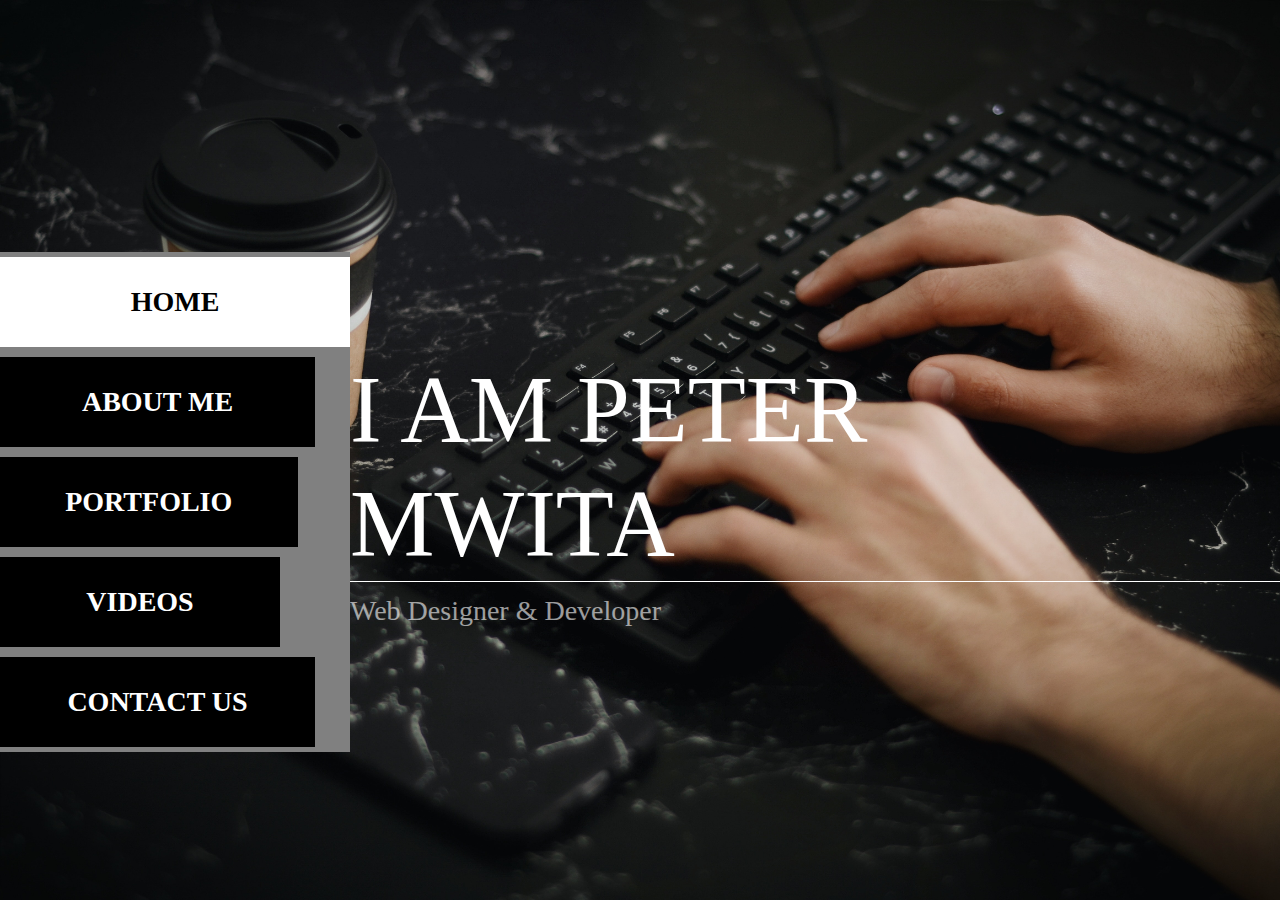
==== index.html @ 9c521cec "portfolio site first upload" ====
<!DOCTYPE html>
<html>
<head>
	<title></title>
	<meta charset="utf-8">
	<meta name="viewport" content="width=device-width, initial-scale=1">
	<link rel="stylesheet" type="text/css" href="css/bootstrap-grid.min.css">
    <link rel="stylesheet" type="text/css" href="css/bootstrap.min.css">    
	<link rel="stylesheet" type="text/css" href="css/style.css">
</head>
<body>
<div class="background">
	<div class="nav">
		<a class="a active" href="#">HOME</a>
		<a class="b" href="#">ABOUT ME</a>
		<a class="c" href="#">PORTFOLIO</a>
		<a class="e" href="#">VIDEOS</a>
		<a class="d" href="#">CONTACT US</a>

	</div>

<div class="content">
	<div class="home">
		<h1>I am Peter Mwita</h1>
		<h3>Web Designer & Developer</h3>
	</div>

	<div class="aboutus">
		<p><b>Hey, I’m Pete.</b><br>
		A web designer and developer from Nairobi, Kenya. I create bespoke websites that help businesses get more customers and look better online.<br></p>
		<h2><button><a href="process.html">
		 Process </a></button></h2><br>
		<p>STEP 1 - <b>GETTING STARTED</b><br>
			<b>Brief</b><br>
To get a clear picture of what you need I start every project by receiving an initial brief of what you want. Having this gives me enough context to properly provide you with a proposal and ultimately tailor my services to your project goals.<br>

<b>Initial Chat</b>
The next step is to have a quick 15-minute call so we can properly introduce ourselves and make sure we're both on the same page. This is the perfect time to let me know anything I might need to be aware of during the project.<br></p>

<p>STEP 2 - <b> DESIGN</b><br>
<b>Wireframes</b><br>
Having a good set of wireframes is the bedrock of any successful website project. This is where we hammer down the layout and general functionality while always making sure the user is the primary focus.<br>

<b>Designs</b><br>
This is where I apply the paint to your website. I'll take the concepts we've agreed on in the wireframes to make them look usable, modern and clean.
<br></p>

<p>STEP 3 - <b> DEVELOPMENT & LAUNCH</b><br>
<b>Code</b><br>
When the coding begins there will generally be less communication from me as this is quite an involved process that doesn't require much feedback. This is where I take the visuals of your website and make them into something real that people can interact with.<br>

<b>Training</b><br>
After the website has been coded but before it goes live I like to provide in-depth training. Going forward your website will be easily updatable by yourself so I'll take you through everything over the phone and even provide screencasts for you to keep.<br>

<b>Launch</b><br>
When it's time to launch the new site I'll take care of everything. All you'll need to do is get that Tweet ready about your shiny new website!
</p>
</div>


	<div class="gallery">
		<h1>Hi, This are my latest Projects</h1>
		<div class="image">
			<a href="https://pmwita.github.io/Interiordesignwebsite/" target="_blank">	<img src="images/interior.jpg" alt="">
				<h3>INTERIOR DESIGN</h3>
				<p>INTERIOR DESIGN WEBSITE</p>
			</a>
		</div>
		<div class="image">
			<a href="https://pmwita.github.io/OnlineStoreSite/" target="_blank">	<img src="images/onlinestore.jpg" alt="">
				<h3>ECOMMERCE</h3>
				<p>Online Store Site</p>
			</a>
		</div>
		<div class="image">
			<a href="https://pmwita.github.io/IAMLINET/" target="_blank">	<img src="images/IAMLINET.jpg" alt="">
				<h3>PHOTOGRAPHY</h3>
				<p>I AM LINET Photography Website</p>
			</a>
		</div>
		<div class="image">
			<a href="https://pmwita.github.io/Movietrailersite/" target="_blank">	<img src="images/movietrailer.jpg" alt="">
				<h3>MOVIES</h3>
				<p>Movie Trailer Site</p>
			</a>
		</div>
		<div class="image">
			<a href="https://pmwita.github.io/PSDTOHTMLCONVERT/" target="_blank">	<img src="images/psdtohtml.jpg" alt="">
				<h3>PSD TO HTML</h3>
				<p>PSD TO HTML CONVERTED WEBSITE</p>
			</a>
		</div>
		<div class="image">
			<a href="https://pmwita.github.io/TINYECOMMERCESITE/" target="_blank">	<img src="images/tinyecommerce.jpg" alt="">
				<h3>ECOMMERCE</h3>
				<p>A TINY ECOMMERCE WEBSITE</p>
			</a>
		</div>
		<div class="image">
			<a href="https://pmwita.github.io/companywebsite/" target="_blank">	<img src="images/company.jpg" alt="">   <h3>COMPANY</h3>
				<p>A COMPANY WEBSITE</p>
			</a>
		</div>
		<div class="image">
			<a href="https://www.gisireacademy.sc.ke" target="_blank">	<img src="images/gisireschool.jpg" alt="">
				<h3>SCHOOL WEBSITE</h3>
				<p>GISIRE ACADEMY SCHOOL WEBSITE</p>
			</a>
		</div>
	</div>

	<div class="videos">
		<div class="videoz">
			<video width="" height="" controls="">
			<source src="video/video1.mkv" type="video/mp4">
			</video>
		</div>

		<div class="videoz">
			<video width="" height="" controls="">
			<source src="video/video1.mkv" type="video/mp4">
			</video>
		</div>

		<div class="videoz">
			<video width="" height="" controls="">
			<source src="video/video1.mkv" type="video/mp4">
			</video>
		</div>

		<div class="videoz">
			<video width="" height="" controls="">
			<source src="video/video2.mp4" type="video/mp4">
			</video>
		</div>

		<div class="videoz">
			<video width="" height="" controls="">
			<source src="video/video2.mp4" type="video/mp4">
			</video>
		</div>

		<div class="videoz">
			<video width="" height="" controls="">
			<source src="video/video2.mp4" type="video/mp4">
			</video>
		</div>
	</div>


	<div class="contactus">

		<address>
		<p >CONTACT ADDRESS<br></p>
		<p>123 Bellevue <br></p>
		<p>Mombasa Road<br><br></p>
		<p >Let's Talk<br></p>
		<p>Phone : <a href="tel:+254-717-384-542">+254-717-384-542</a><br></p>
		<p>Email : <a href="mailto:pmwita2017@gmail.com">pmwita2017@gmail.com</a></p><br>
		</address>
		
		<div class="contactform">
			<form action="index.html" method="post">
				<input type="text" name=""class="inputtext" value="First Name">
				<input type="text" name="" class="inputtext"value="Last Name">
				<input type="text" name="" class="inputtext"value="Your Email">
				<textarea cols="4" rows="6" class="inputmessage">Your Message...!!!</textarea>
				<input type="button" name="" class="submitbutton" value="Submit">
			</form>
		</div>
	</div>
</div>
</div>

<script type="text/javascript" src="js/jquery-3.3.1.min.js"></script>

<script type="text/javascript">
	//jquery code to add and remove active class and toggle when clicked
	$(document).ready(function(){
		$('a').click(function(){
		//	alert("I am Click"); //removes active class on clicking
		var selected = $(this);
		$('a').removeClass('active');
		$(selected).addClass('active');//add selected class highlighting
		});

       //create a click function to hide or display content
       var $a = $('.a'),
       $b = $('.b'),
       $c = $('.c'),
       $d = $('.d'),
       $e = $('.e'),
       $home = $('.home'),
       $aboutus = $('.aboutus');
       $gallery = $('.gallery');
       $contactus = $('.contactus');
       $videos = $('.videos');

       $a.click(function(){
       	$home.fadeIn();
       	$aboutus.fadeOut();
       	$gallery.fadeOut();
       	$videos.fadeOut();
       	$contactus.fadeOut();
       });

       $b.click(function(){
       	$aboutus.fadeIn();
       	$home.fadeOut();
       	$gallery.fadeOut();
       	$videos.fadeOut();
       	$contactus.fadeOut();
       
	   });

       $c.click(function(){
       	$gallery.fadeIn();
       	$home.fadeOut();
       	$aboutus.fadeOut();
       	$videos.fadeOut();
       	$contactus.fadeOut();
	   });

       $d.click(function(){
       	$contactus.fadeIn();
       	$home.fadeOut();
       	$gallery.fadeOut();
       	$videos.fadeOut();
       	$aboutus.fadeOut();
	   });

       $e.click(function(){
       	$videos.fadeIn();
       	$contactus.fadeOut();
       	$home.fadeOut();
       	$gallery.fadeOut();
       	$aboutus.fadeOut();
	   });
       });

</script>
</body>
</html>
---- css/style.css ----
*{
	margin: 0;
	padding: 0;
}

html, body{
	width: 100%;
	height: 100%;
	font-size: 14px;
	font-weight: normal;
}

.background{
	width: 100%;
	height: 100%;
	background-image: url(../images/black-close-up-coffee-2255355.jpg);
	background-repeat: no-repeat;
	background-size: cover;
	position: relative;
	overflow-y: auto;
}
.nav{
	width: 350px;
	height: auto;
	background-color: gray;
	position: absolute;
	top: 28%;
	left: 0;
}
.nav a{
	text-decoration: none;
	font-size: 28px;
	font-family: verdana;
	font-weight: bold;
	height: 90px;
	margin: 5px 0;
	float: left;
	display: inline-block;
	background-color: black;
	color: white;
	line-height: 90px;
	text-align: center;
	transition: 300ms;
}

a.active, .nav a:hover{
	background-color: white;
	color: black;
	width: 100%;
}
b.active, .nav b:hover{
	background-color: white;
	color: black;
	width: 100%;

}
.a{
	width: 95%;
}
.b{
	width: 90%;
}

.c{
	width: 85%;
}
.e{
	width: 80%;
}
.d{
	width: 90%;
}

.content{
	position: absolute;
	width: 930px;
	height: 500px;
	right: 0;
	top: 10%;
}
.home{
	position: absolute;
	right: 0;
	bottom: -50px;
	color: white;
	font-family: verdana;
}
.home h1{
	font-size: 95px;
	padding-right: 90px;
	border-bottom: 1px solid white;
	text-transform: uppercase;
}
.home h3{
	font-size: 28px;
	padding:5px 0;
	opacity: 0.6;
}

.aboutus{
	position: absolute;
	right: 0;
	top: 10px;
	color: white;
	font-family: century gothic;
	padding: 0 60px;
	display: none; /*hide content first*/
}

.aboutus.active{
	position: absolute;
	right: 0;
	top: 10px;
	color: white;
	font-family: century gothic;
	padding: 0 60px;
	display: block;
}
.aboutus p{
	font-size: 18px;
	line-height: 28px;
	margin-bottom: 15px;
}


.gallery{
	position: absolute;
	right: 0;
	top: 10px;
	color: white;
	padding: 0 60px;
	display: none; /*hide galer befre onclick*/
}
.gallery .image{
	width: 25%;
	margin:1%;
	float: left;
}
.image img{
	width: 100%;
	transition: all ease 0.5s;
	-webkit-transition: all ease 0.5s;
	transform: scale(1);
	-webkit-transform: scale(1);
}
.image img:hover{
	transform: scale(1.3);
	-webkit-transform: scale(1.3);
}

.videos{
	position: absolute;
	right: 0;
	top: 10px;
	color: white;
	padding: 0 60px;
	display: none; /*hide galer befre onclick*/
}

.videos .videoz{
	width: 30%;
	margin:1%;
	float: left;
}

.videoz video{
	width: 100%;
	transition: all ease 0.5s;
	-webkit-transition: all ease 0.5s;
	transform: scale(1);
	-webkit-transform: scale(1);
}

.contactus{
	position: absolute;
	right: 0;
	top: 10px;
	color: white;
	padding: 0 60px;
	display: none; /*hide contact form befre onclick*/
}
.contactus address, .contactus a{
	color: #fff;
	font-size: 26px;
	padding: 15px;
	line-height: 18px;
	font-weight: bolder;
	text-align: center;
}

.inputtext{
	width: 55%;
	height: 65px;
	border: 3px solid black;
	color: white;
	background-color: rgba(0,0,0,0.7);
	font-size: 20px;
	padding: 0 10px;
	float: left;
	margin-bottom: 15px;
}

.inputmessage{
	width: 55%;
	height: 135px;
	border: 3px solid black;
	color: white;
	background-color: rgba(0,0,0,0.7);
	font-size: 20px;
	padding: 0 10px;
	float: left;
}
.submitbutton{
	width: 160px;
	height: 65px;
	background-color: white;
	color: black;
	font-size: 20px;
	border:none;
	font-weight: bold;
	float: left;
	clear: both; /*moves button on new line line floated left*/
	margin-top: 25px;
}

@media only screen and (max-width: 768px){
	.nav a{
		font-size: 10px;
		width: auto;
		height: 30px;
		line-height: 30px;
		padding: 0 10px;
		margin: 0 2px;
	}
	a active, .nav a:hover{
		width: auto;
	}
	.nav{
		width: 100%;
		top: 20px;
		z-index: 99;
	}
	.home h1{
		font-size: 22px;
		padding-right: 0;
		border-bottom: none;
	}

	.home h3{
		font-size: 18px;
	}
	.content{
		width: 100%;
		height: 100%;
		top: 0;
		min-height: inherit;
	}
	.home{
		left: 0;
		text-align: center;
		bottom: 50px;
	}
	.background{
		background-position: center;
	}
	.aboutus{
		width: 90%;
		margin: 0 auto;
		padding: 100px 0 0;
		top: 0;
		left: 0;
	}
	.aboutus p{
		font-size: 14px;
	}
	.gallery{
		width: 90%;
		margin: 0 auto;
		padding: 100px 0 0;
		top: 0;
		left: 0;
	}
	.gallery .image{
		width: 48%;

	}
	.contactus{
		width: 90%;
		margin: 0 auto;
		padding: 100px 0 0;
		top: 0;
		left: 0;
	}
	.inputtext, .inputmessage{
		width: 100%;
		height: 30px;
		font-size: 12px;
		padding: 0 5px;
		margin-bottom: 5px;
		box-sizing: border-box;
	}
	.inputmessage{
		height: 80px;
		padding: 5px;
	}
	.submitbutton{
		width: 100%;
		height: 35px;
		font-size: 16px;
		margin-top: 5px;
	}

	.videos{
		width: 90%;
		margin: 0 auto;
		padding: 100px 0 0;
		top: 0;
		left: 0;
	}
	.videoz video{
		width: 100%;
		height: auto;
	}
}
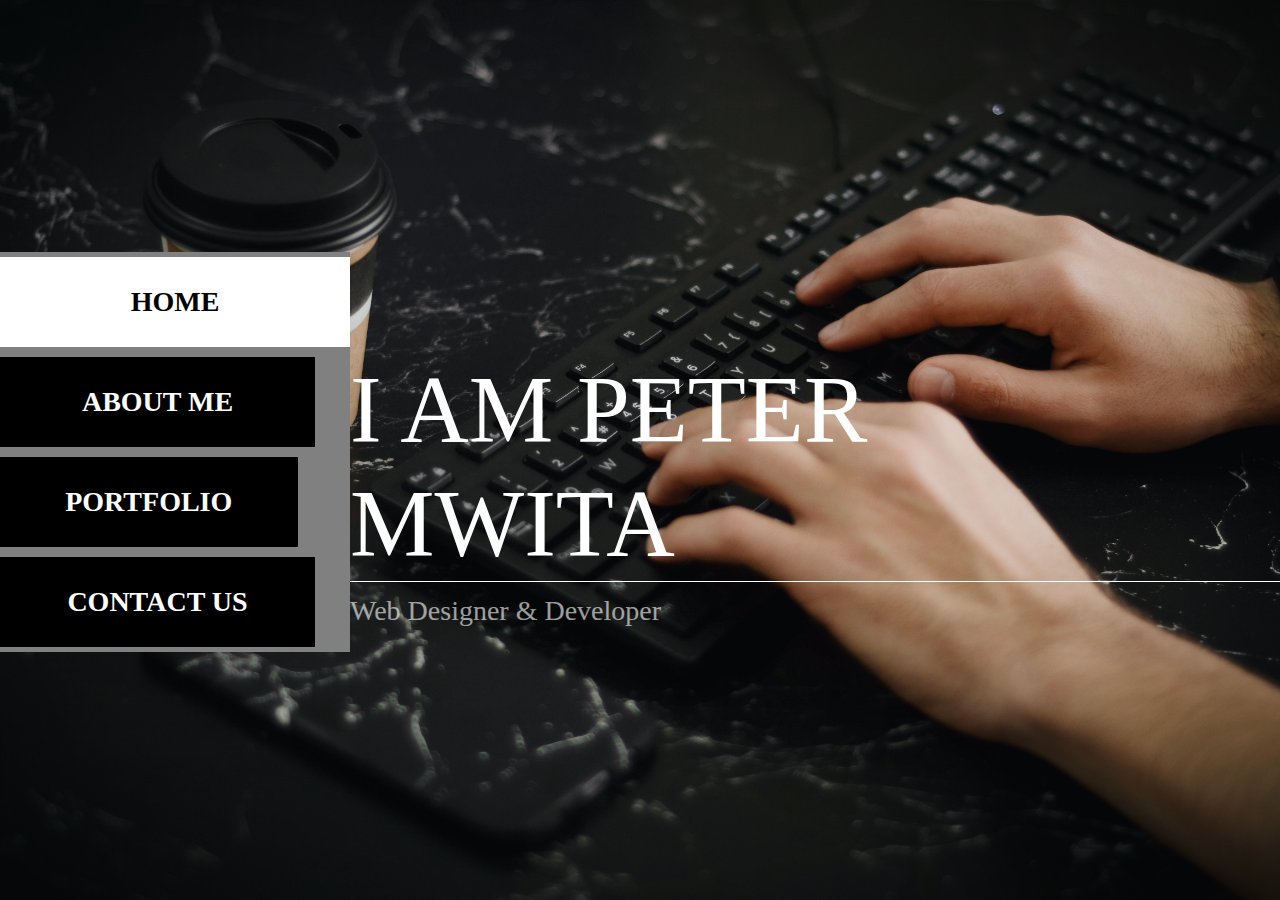
==== commit 420e1f1e: "updated index page" ====
--- a/index.html
+++ b/index.html
@@ -14,7 +14,7 @@
 		<a class="a active" href="#">HOME</a>
 		<a class="b" href="#">ABOUT ME</a>
 		<a class="c" href="#">PORTFOLIO</a>
-		<a class="e" href="#">VIDEOS</a>
+		<!-- <a class="e" href="#">VIDEOS</a> -->
 		<a class="d" href="#">CONTACT US</a>
 
 	</div>
